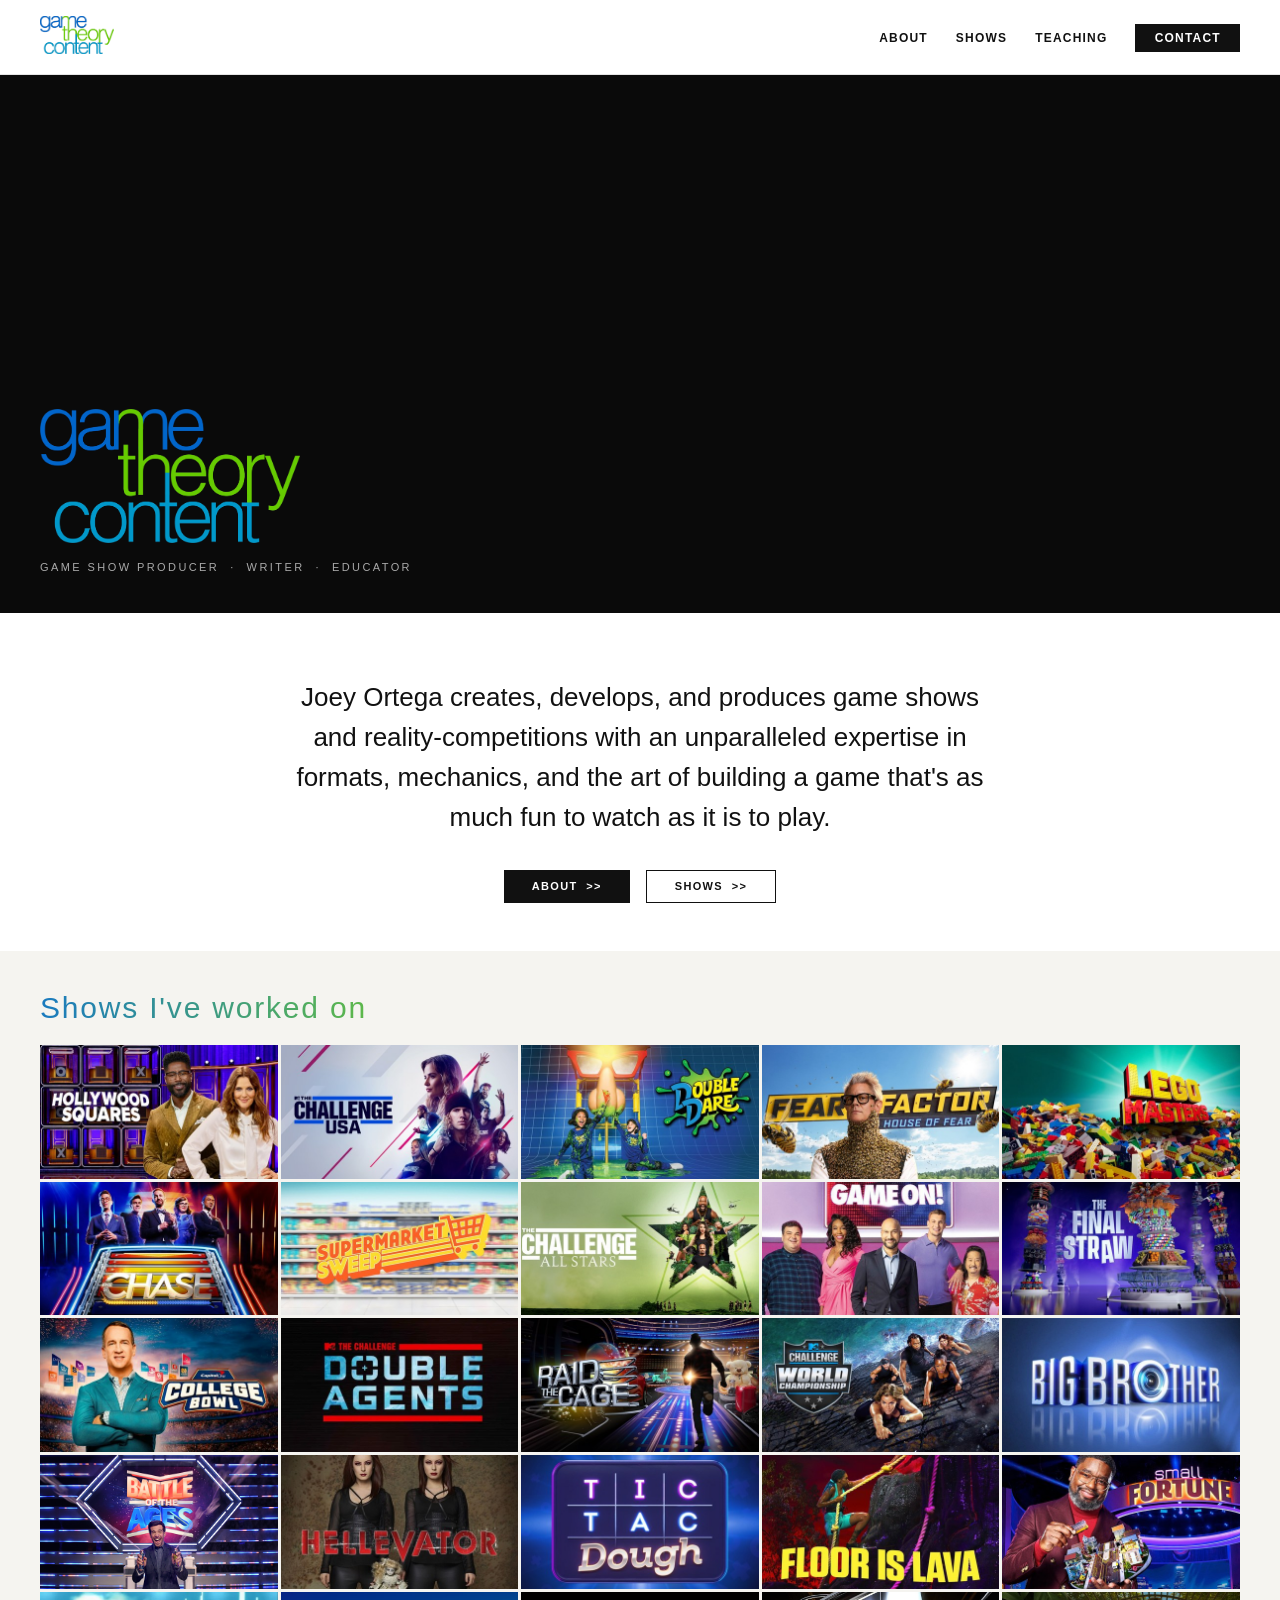
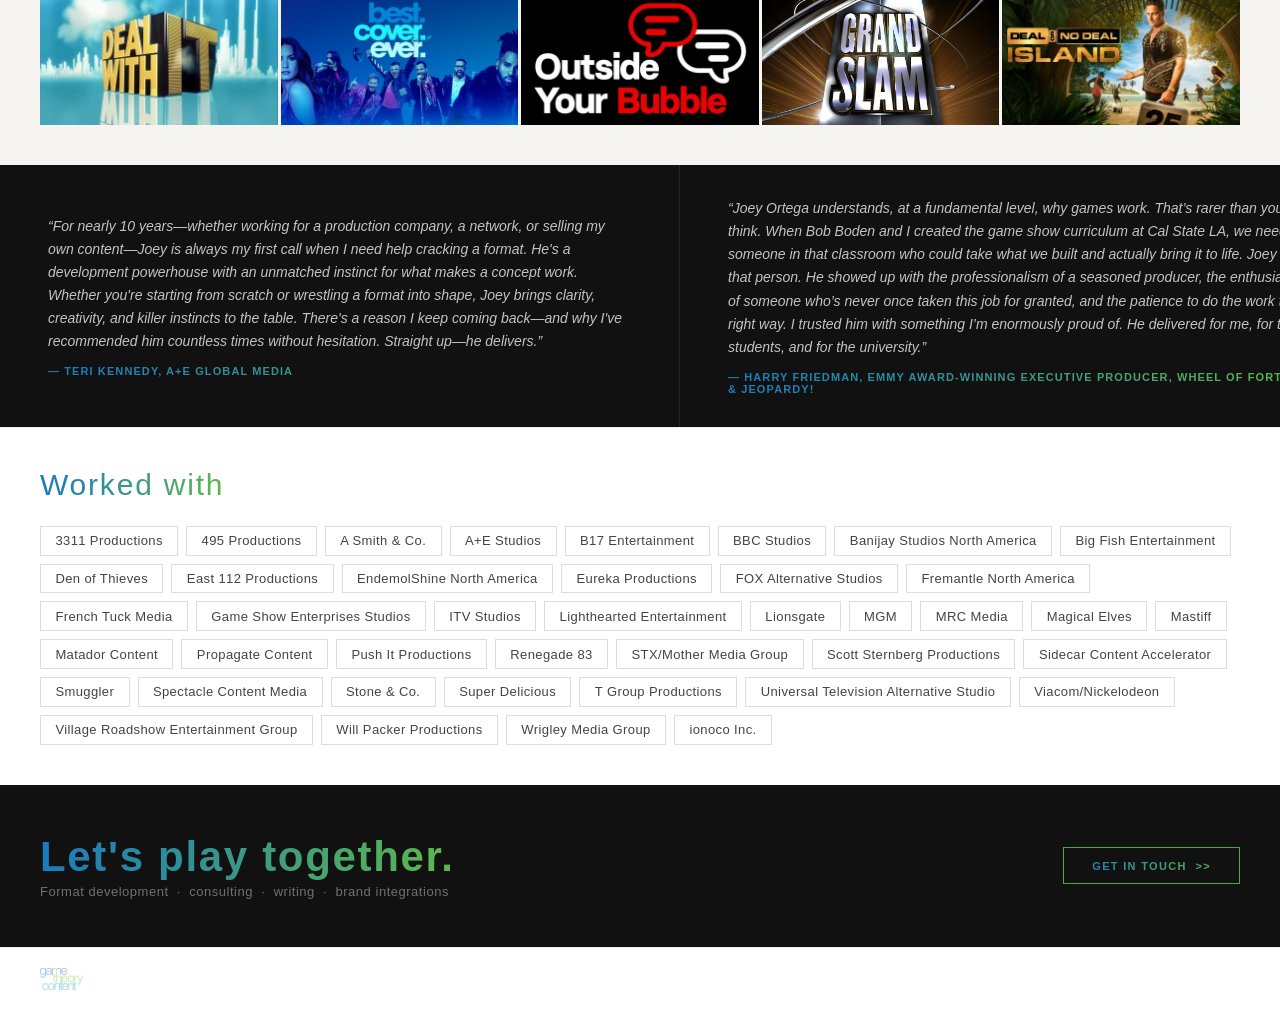
==== index.html @ 8eae04b3 "Add search metadata: titles, descriptions, canonical/OG tags, Person schema, sitemap, robots Heading" ====
<!DOCTYPE html>
<html lang="en">
<head>
<meta charset="utf-8">
<meta name="viewport" content="width=device-width,initial-scale=1">
<title>Joey Ortega | Game Show Producer, Writer &amp; Educator</title>
<meta name="description" content="Joey Ortega is a Los Angeles game show producer, writer and format developer. Credits include Hollywood Squares, The Chase, Double Dare, Supermarket Sweep, Raid the Cage and The Challenge.">
<link rel="canonical" href="https://gametheorycontent.com/">
<meta property="og:type" content="profile">
<meta property="og:site_name" content="Game Theory Content">
<meta property="og:title" content="Joey Ortega | Game Show Producer, Writer &amp; Educator">
<meta property="og:description" content="Joey Ortega is a Los Angeles game show producer, writer and format developer. Credits include Hollywood Squares, The Chase, Double Dare, Supermarket Sweep, Raid the Cage and The Challenge.">
<meta property="og:url" content="https://gametheorycontent.com/">
<meta property="og:image" content="https://gametheorycontent.com/joey-ortega.jpg">
<meta name="twitter:card" content="summary">
<script type="application/ld+json">{"@context": "https://schema.org", "@type": "Person", "@id": "https://gametheorycontent.com/#joey", "name": "Joey Ortega", "url": "https://gametheorycontent.com/", "image": "https://gametheorycontent.com/joey-ortega.jpg", "jobTitle": "Game Show Producer, Writer & Educator", "description": "Los Angeles game show producer, writer and format developer. Credits include Hollywood Squares, The Chase, Double Dare, Supermarket Sweep, Raid the Cage and The Challenge.", "knowsAbout": ["Game shows", "Game show development", "Format development", "Reality competition television", "Television production"], "worksFor": {"@type": "Organization", "name": "Game Theory Content", "url": "https://gametheorycontent.com/"}, "affiliation": {"@type": "CollegeOrUniversity", "name": "California State University, Los Angeles"}, "address": {"@type": "PostalAddress", "addressLocality": "Los Angeles", "addressRegion": "CA", "addressCountry": "US"}, "sameAs": ["https://www.imdb.com/name/nm5054616/", "https://www.linkedin.com/in/thejoeyortega/", "https://x.com/thejoeyortega", "https://bsky.app/profile/thejoeyortega.bsky.social"]}</script>

<style>
h1{font:inherit;}
@import url('https://fonts.googleapis.com/css2?family=Bebas+Neue&family=Source+Sans+3:wght@300;400;600&display=swap');
*{box-sizing:border-box;margin:0;padding:0;}
.site{font-family:'Source Sans 3',sans-serif;font-weight:300;background:#fff;color:#111;}
nav{display:flex;justify-content:space-between;align-items:center;padding:1rem 2.5rem;background:#fff;border-bottom:1px solid #e5e5e5;}
.nav-logo img{height:38px;width:auto;}
.nav-links{display:flex;gap:1.75rem;list-style:none;align-items:center;}
.nav-links a{text-decoration:none;font-size:12px;font-weight:600;letter-spacing:0.1em;color:#111;text-transform:uppercase;}
.nav-links a.contact-btn{background:#111;color:#fff;padding:0.45rem 1.2rem;}
.hero{position:relative;height:clamp(360px,42vw,620px);background:#111;display:flex;align-items:flex-end;overflow:hidden;}
.hero-overlay{position:absolute;inset:0;z-index:2;background:rgba(0,0,0,0.42);}
.hero-video-wrap{position:absolute;inset:0;z-index:1;overflow:hidden;pointer-events:none;}
.hero-video-wrap video{position:absolute;top:0;left:0;width:100%;height:100%;object-fit:cover;display:block;}
.hero-inner{position:relative;z-index:3;padding:2.5rem;}
.hero-logo{width:260px;height:auto;margin-bottom:0.85rem;}
.hero-sub{font-size:11px;letter-spacing:0.22em;text-transform:uppercase;color:rgba(255,255,255,0.65);font-weight:400;}
.hero-pattern{position:absolute;inset:0;opacity:0.06;background-image:repeating-linear-gradient(45deg,#fff 0,#fff 1px,transparent 0,transparent 50%);background-size:12px 12px;}
.hero-gradient{position:absolute;inset:0;background:linear-gradient(135deg,#0a2a1a 0%,#111 60%,#0a1a2a 100%);}
.section-label{font-family:'Bebas Neue',sans-serif;font-size:30px;letter-spacing:0.06em;background:linear-gradient(90deg,#1a7abf 0%,#5db84a 100%);-webkit-background-clip:text;-webkit-text-fill-color:transparent;background-clip:text;margin-bottom:1.25rem;display:inline-block;}
.shows-section{background:#f5f4f0;padding:2.5rem;}
.shows-grid{display:grid;grid-template-columns:repeat(5,minmax(0,1fr));gap:3px;}
.show-tile{position:relative;aspect-ratio:16/9;overflow:hidden;background:#111;cursor:default;}
.show-tile img{width:100%;height:100%;object-fit:cover;display:block;transition:transform 0.35s ease;}
.show-tile:hover img{transform:scale(1.06);}
.show-hover{position:absolute;inset:0;background:linear-gradient(to top,rgba(0,0,0,0.88) 0%,rgba(0,0,0,0.2) 55%,transparent 100%);display:flex;flex-direction:column;justify-content:flex-end;padding:10px;opacity:0;transition:opacity 0.25s;}
.show-tile:hover .show-hover{opacity:1;}
.show-name{font-size:11px;font-weight:600;color:#fff;letter-spacing:0.05em;text-transform:uppercase;line-height:1.2;margin-bottom:4px;}
.show-link{font-size:10px;font-weight:600;color:rgba(255,255,255,0.6);letter-spacing:0.06em;text-transform:uppercase;text-decoration:none;}
.show-link:hover{color:#fff;}
.testimonials-section{background:#111;padding:0;overflow:hidden;}
.ticker-track{display:flex;align-items:stretch;animation:ticker-scroll 90s linear infinite;width:max-content;}
.ticker-track:hover{animation-play-state:paused;}
@keyframes ticker-scroll{0%{transform:translateX(0);}100%{transform:translateX(-33.333%);}}
.ticker-item{display:flex;flex-direction:column;justify-content:center;padding:2rem 3rem;border-right:1px solid rgba(255,255,255,0.08);min-width:680px;max-width:680px;flex-shrink:0;}
.ticker-quote{font-size:14px;font-weight:300;line-height:1.65;color:rgba(255,255,255,0.75);font-style:italic;margin-bottom:0.75rem;display:block;}
.ticker-attr{font-size:11px;font-weight:600;letter-spacing:0.1em;text-transform:uppercase;background:linear-gradient(90deg,#1a7abf,#5db84a);-webkit-background-clip:text;-webkit-text-fill-color:transparent;background-clip:text;display:inline-block;}
.clients-section{padding:2.5rem;border-top:1px solid #eee;}
.clients-row{display:flex;flex-wrap:wrap;gap:0.5rem;margin-top:0.25rem;}
.client-pill{font-size:13px;font-weight:400;letter-spacing:0.03em;color:#444;border:1px solid #ddd;padding:0.4rem 0.9rem;}
.contact-bar{background:#111;padding:3rem 2.5rem;display:flex;justify-content:space-between;align-items:center;flex-wrap:wrap;gap:1.5rem;}
.contact-text h2{font-family:'Bebas Neue',sans-serif;font-size:42px;letter-spacing:0.04em;background:linear-gradient(90deg,#1a7abf,#5db84a);-webkit-background-clip:text;-webkit-text-fill-color:transparent;background-clip:text;margin-bottom:0.2rem;display:inline-block;}
.contact-text p{font-size:13px;color:rgba(255,255,255,0.4);font-weight:300;letter-spacing:0.04em;}
.btn-white{padding:0.7rem 1.75rem;font-size:11px;font-weight:600;letter-spacing:0.12em;text-transform:uppercase;border:1.5px solid #4aaa3a;background:linear-gradient(90deg,#1a7abf,#5db84a);-webkit-background-clip:text;-webkit-text-fill-color:transparent;background-clip:text;cursor:pointer;white-space:nowrap;}
footer{padding:1.25rem 2.5rem;display:flex;justify-content:space-between;align-items:center;border-top:1px solid #eee;}
.footer-logo img{height:22px;width:auto;opacity:0.4;}
.footer-links{display:flex;gap:1.5rem;list-style:none;}
.footer-links a{font-size:11px;font-weight:600;letter-spacing:0.1em;text-transform:uppercase;color:#aaa;text-decoration:none;}

@media (max-width:640px){
nav{flex-direction:column;gap:0.7rem;padding:0.9rem 1.25rem;}
.nav-links{gap:1.1rem;flex-wrap:wrap;justify-content:center;}
.nav-links a{font-size:11px;}
footer{flex-direction:column;gap:0.75rem;text-align:center;}
.footer-links{flex-wrap:wrap;justify-content:center;gap:1rem;}
.testimonials-section{overflow-x:auto;overflow-y:hidden;scroll-snap-type:x mandatory;-webkit-overflow-scrolling:touch;}
.ticker-track{animation:none;}
.ticker-item{min-width:88vw;max-width:88vw;padding:1.75rem 1.5rem;scroll-snap-align:center;}
.ticker-item:nth-child(n+6){display:none;}
.ticker-quote{font-size:15px;}
}
</style>
<style>
.statement{text-align:center;padding:4rem 3rem 3rem;max-width:820px;margin:0 auto;}
.statement p{font-size:clamp(19px,2.5vw,26px);font-weight:300;line-height:1.55;color:#111;}
.stmt-btns{display:flex;justify-content:center;gap:1rem;margin-top:2rem;flex-wrap:wrap;}
.btn-blk{background:#111;color:#fff;padding:0.6rem 1.75rem;font-size:11px;font-weight:600;letter-spacing:0.12em;text-transform:uppercase;border:none;cursor:pointer;}
.btn-out{background:transparent;color:#111;padding:0.6rem 1.75rem;font-size:11px;font-weight:600;letter-spacing:0.12em;text-transform:uppercase;border:1.5px solid #111;cursor:pointer;}
</style>
</head>
<body>
<div class="site">
  <nav>
  <div class="nav-logo"><a href="index.html"><img src="[data-uri]" alt="Game Theory Content"></a></div>
  <ul class="nav-links"><li><a href="about.html">About</a></li><li><a href="shows.html">Shows</a></li><li><a href="teaching.html">Teaching</a></li><li><a href="#" data-mailto="true" class="contact-btn">Contact</a></li></ul>
</nav>
  <div class="hero">
  <div class="hero-video-wrap">
    <video autoplay muted loop playsinline poster="">
      <source src="sizzle_reel.mp4" type="video/mp4">
    </video>
  </div>
  <div class="hero-overlay"></div>
  <div class="hero-inner">
    <img class="hero-logo" src="[data-uri]" alt="Game Theory Content">
    <h1 class="hero-sub">Game Show Producer &nbsp;&middot;&nbsp; Writer &nbsp;&middot;&nbsp; Educator</h1>
  </div>
</div>
  <div class="statement">
    <p>Joey Ortega creates, develops, and produces game shows and reality-competitions with an unparalleled expertise in formats, mechanics, and the art of building a game that's as much fun to watch as it is to play.</p>
    <div class="stmt-btns">
      <button class="btn-blk">About &nbsp;&gt;&gt;</button>
      <button class="btn-out">Shows &nbsp;&gt;&gt;</button>
    </div>
  </div>
  <div class="shows-section">
    <div class="section-label">Shows I've worked on</div>
<div class="shows-grid"><div class="show-tile">
  <img src="[data-uri]" alt="Hollywood Squares">
  <div class="show-hover"><span class="show-name">Hollywood Squares</span><a class="show-link" href="https://www.paramountplus.com/shows/hollywood-squares/" target="_blank">Watch on Paramount+ &#8599;</a></div>
</div><div class="show-tile">
  <img src="[data-uri]" alt="The Challenge USA">
  <div class="show-hover"><span class="show-name">The Challenge USA</span><a class="show-link" href="https://www.paramountplus.com/shows/the-challenge-usa/" target="_blank">Watch on Paramount+ &#8599;</a></div>
</div><div class="show-tile">
  <img src="[data-uri]" alt="Double Dare">
  <div class="show-hover"><span class="show-name">Double Dare</span><a class="show-link" href="https://www.paramountplus.com/shows/double-dare/" target="_blank">Watch on Paramount+ &#8599;</a></div>
</div><div class="show-tile">
  <img src="[data-uri]" alt="Fear Factor: House of Fear">
  <div class="show-hover"><span class="show-name">Fear Factor: House of Fear</span><a class="show-link" href="https://www.hulu.com/series/fear-factor-house-of-fear-51cd2a7b-0f54-430a-aae8-b4c630806f79" target="_blank">Watch on Hulu &#8599;</a></div>
</div><div class="show-tile">
  <img src="[data-uri]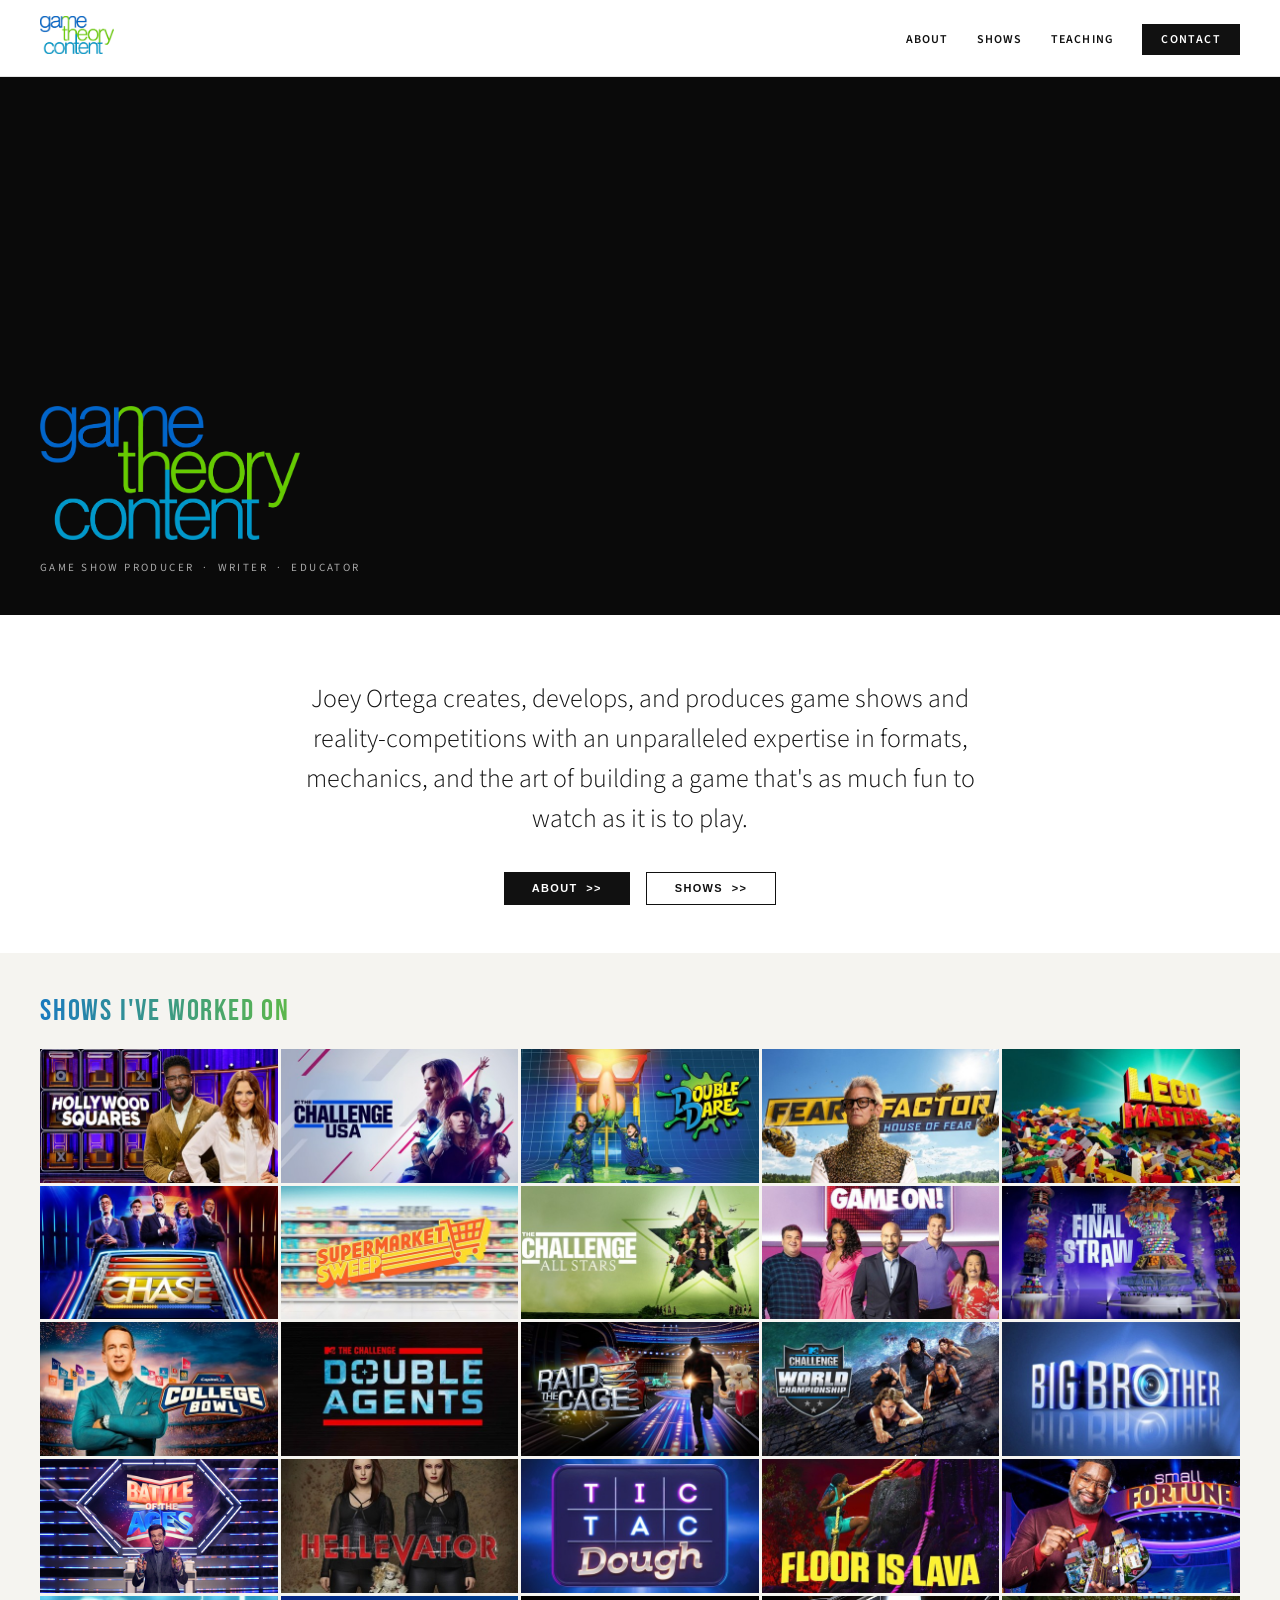
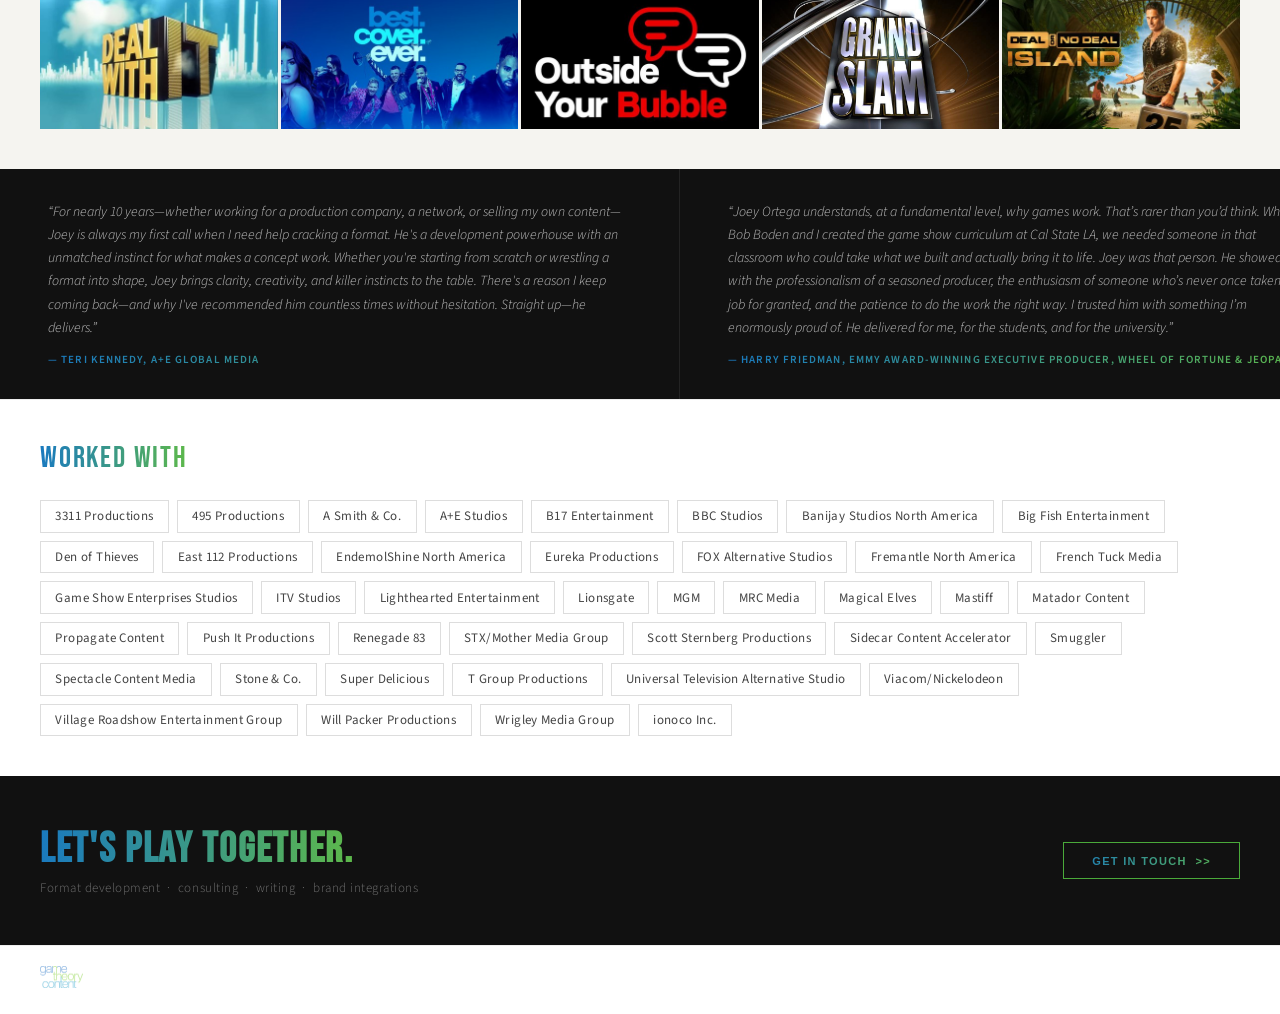
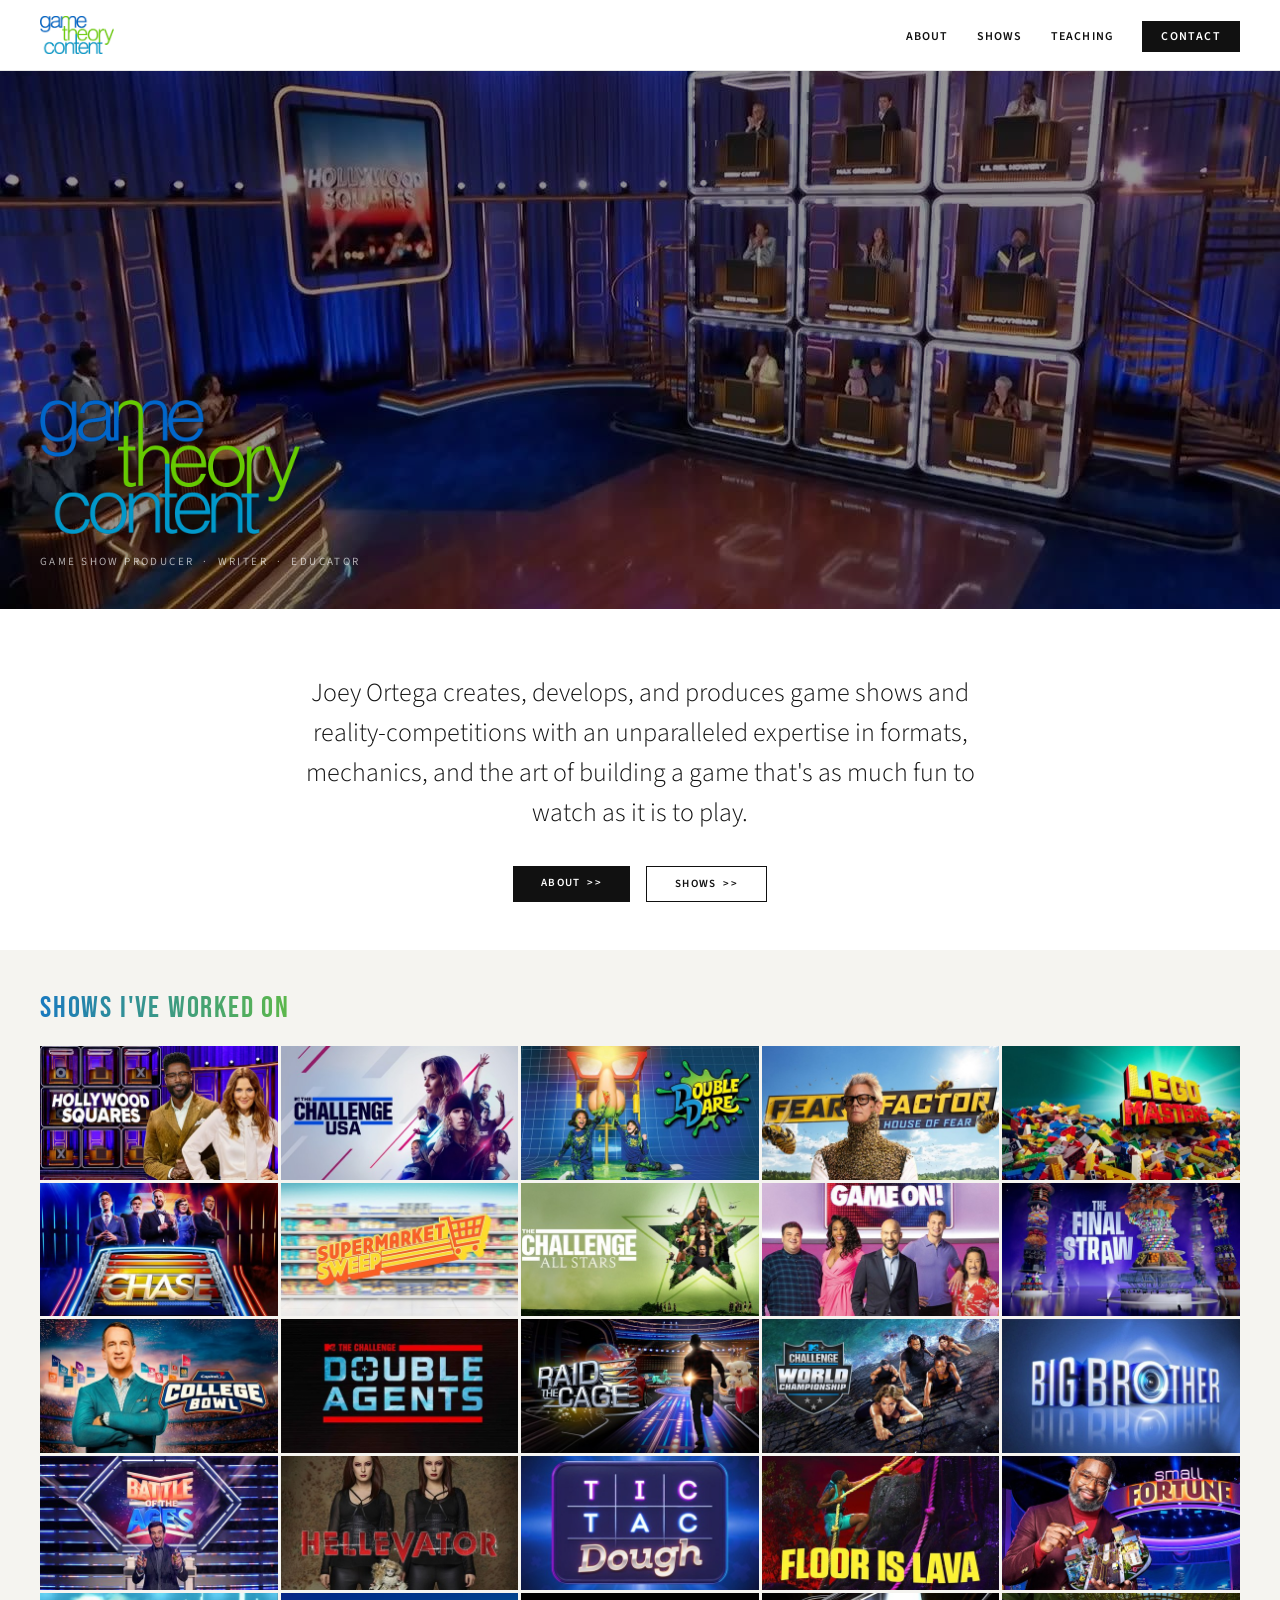
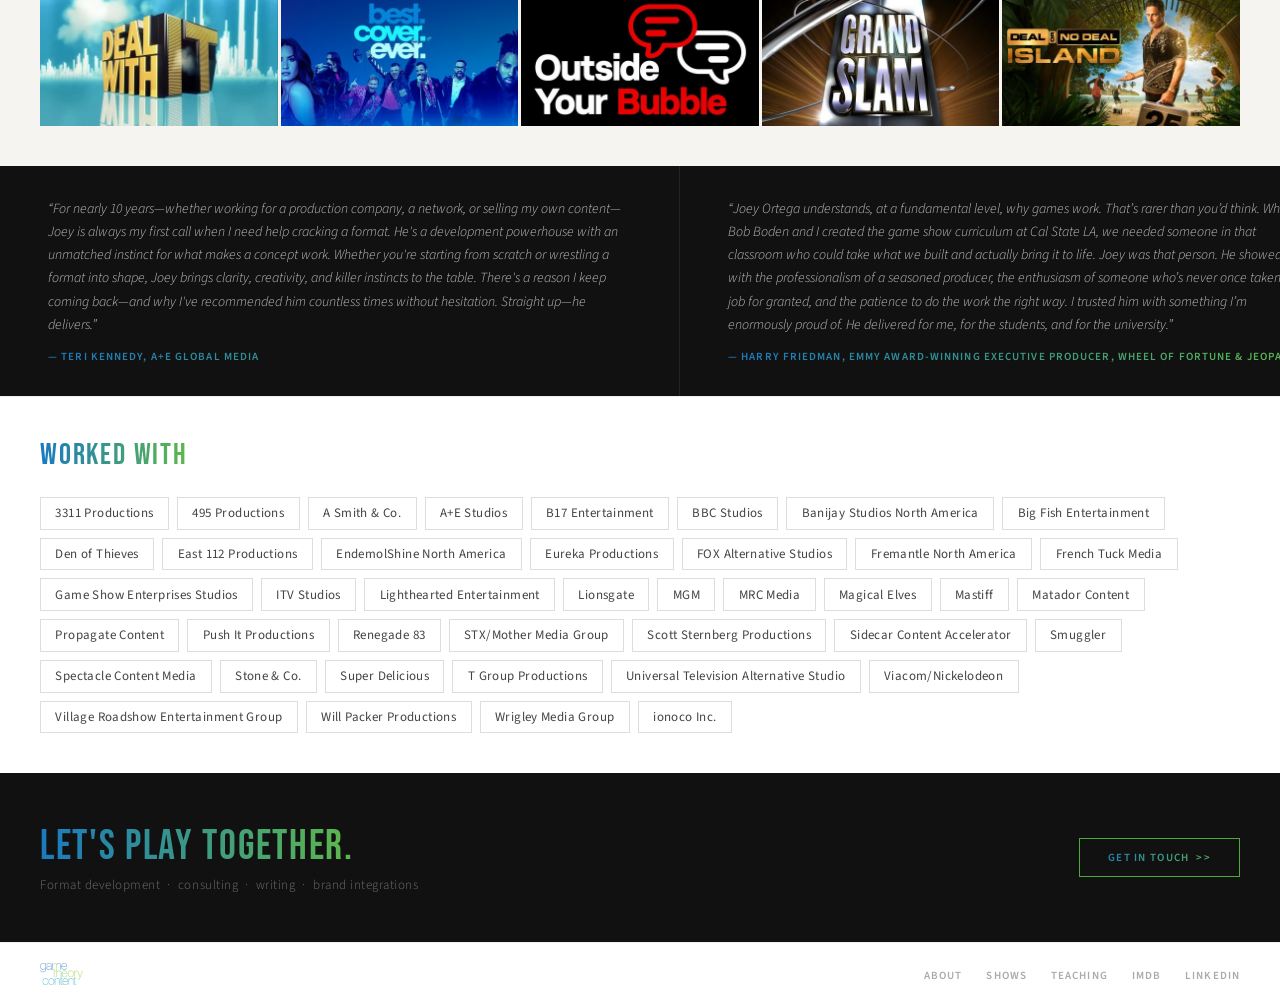
